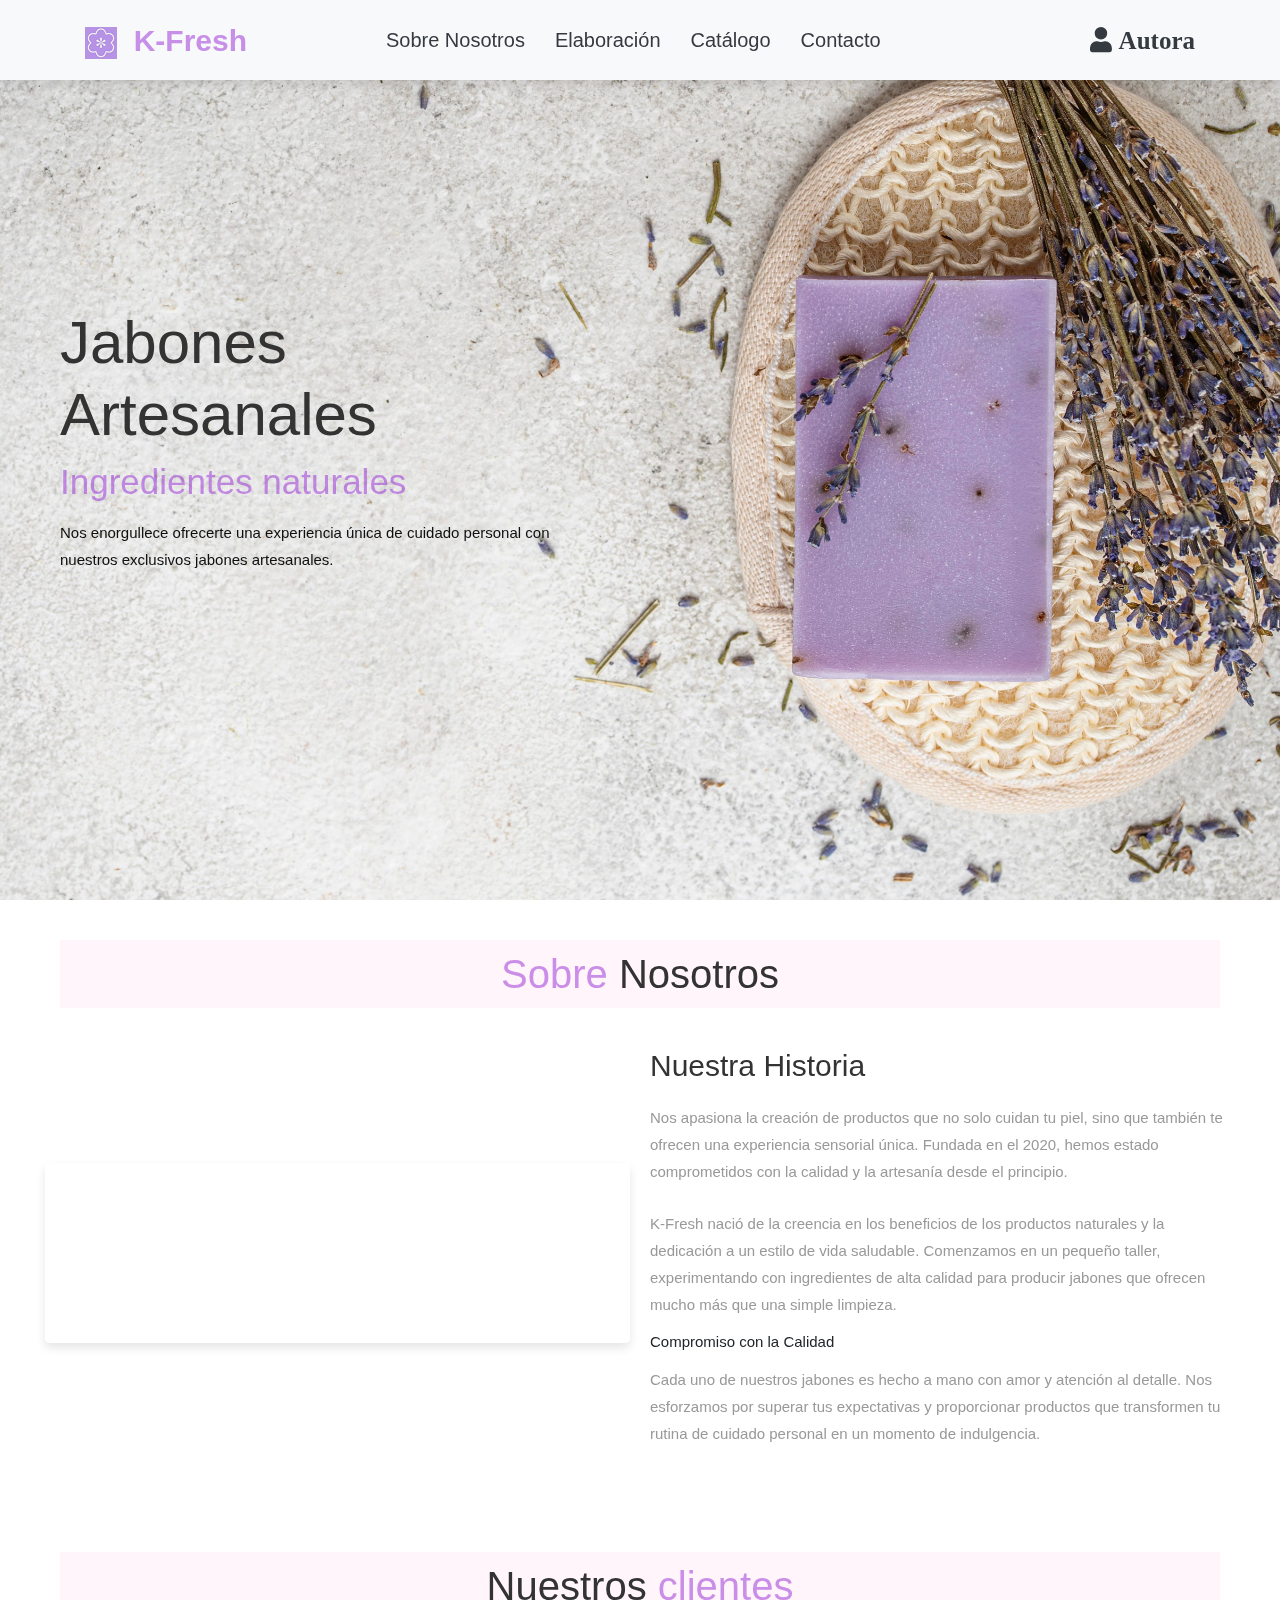
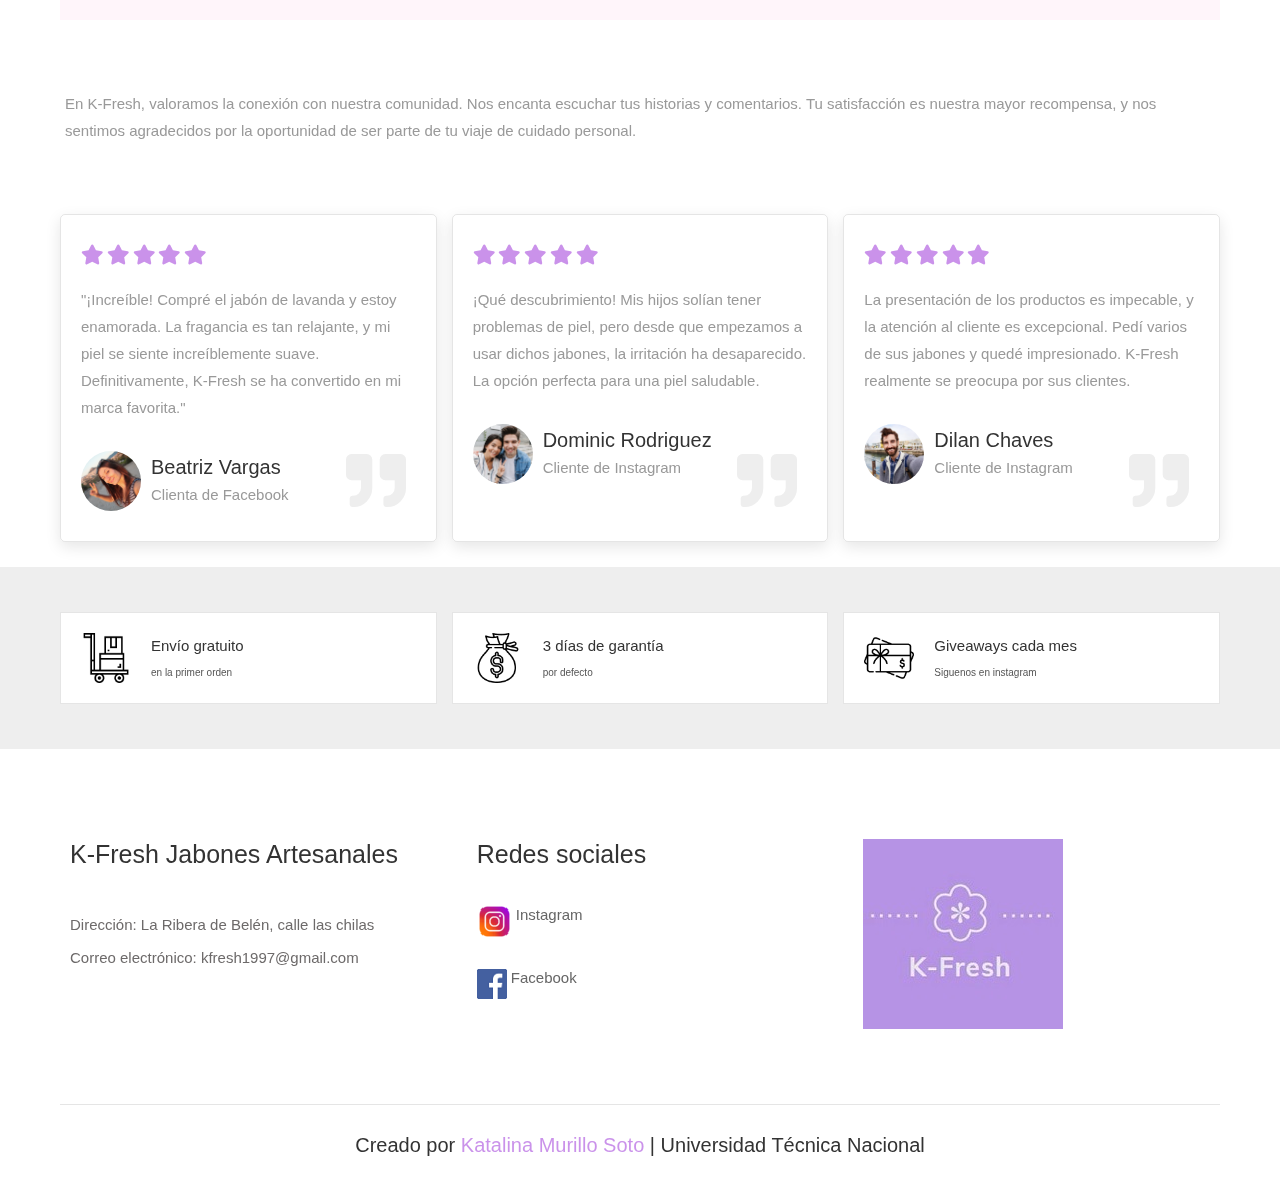
==== index.html @ 7dd2b657 "ProyectoKFresh" ====
<!DOCTYPE html>
<html lang="en">
<head>
    <meta charset="UTF-8">
    <meta http-equiv="X-UA-Compatible" content="IE=edge">
    <meta name="viewport" content="width=device-width, initial-scale=1, shrink-to-fit=no">
    <title>KFresh - Inicio</title>

    <!-- Bootstrap link  -->
    <link rel="stylesheet" href="https://stackpath.bootstrapcdn.com/bootstrap/4.5.2/css/bootstrap.min.css">

    <!-- font awesome cdn link  -->
    <link rel="stylesheet" href="https://cdnjs.cloudflare.com/ajax/libs/font-awesome/5.15.3/css/all.min.css">

    <!-- custom css file link  -->
    <link rel="stylesheet" href="css/style.css">

    <!--Icono del tab de google-->
    <link rel="icon" href="images/favicon.ico" type="favicon">

    
</head>
<body>


<!--header section starts -->
<header class="bg-light text-dark">
    <div class="container">
        <div class="d-flex flex-wrap align-items-center justify-content-between">
            
            <a href="index.html" class="logo navbar-brand"><img src="images/logo2.png" alt="logo"> &nbsp<span>K-Fresh</span></a>

            <nav class="navbar navbar-expand-lg">
                <button class="navbar-toggler" type="button" data-toggle="collapse" data-target="#navbarNav" aria-controls="navbarNav" aria-expanded="false" aria-label="Toggle navigation">
                    <span class="navbar-toggler-icon"></span>
                </button>
                <div class="collapse navbar-collapse" id="navbarNav">
                    <ul class="navbar-nav">
                        <li class="nav-item active">
                            <a class="nav-link text-dark mx-3" href="#about">Sobre Nosotros</a>
                        </li>
                        <li class="nav-item">
                            <a class="nav-link text-dark mx-3" href="Elaboracion.html">Elaboración</a>
                        </li>
                        <li class="nav-item">
                            <a class="nav-link text-dark mx-3" href="Catalogo.html">Catálogo</a>
                        </li>
                        <li class="nav-item">
                            <a class="nav-link text-dark mx-3" href="Contacto.html">Contacto</a>
                        </li>
                    </ul>
                </div>
            </nav>
            <div class="icons">
                <a href="Autora.html" class="fas fa-user text-dark">  Autora</a>
            </div>
        </div>
    </div>
</header>

<!--header section ends -->


<!-- home section starts  -->
<div class="home-container1">

    <section class="home" id="home">

        <div class="content">
            <h3>Jabones Artesanales</h3>
            <span> Ingredientes naturales</span>
            <p>Nos enorgullece ofrecerte una experiencia única de cuidado personal con nuestros exclusivos jabones artesanales.</p>
        </div>
    </section>
</div>

<!-- home section ends -->

<!-- about section starts  -->

<section class="about" id="about">

    <h1 class="heading"> <span> Sobre</span> Nosotros </h1>

    <div class="row">

        <div class="video-container">
            <!-- video sobre nosotros  -->
            <video src="images/SobreNosotros.mp4" loop autoplay muted></video>
            <h3>Hechos con amor y dedicación</h3>
        </div>

        <div class="content">
            <h3>Nuestra Historia</h3>
            <p>
                Nos apasiona la creación de productos que no solo cuidan tu piel, sino que también te ofrecen una experiencia sensorial única. 
                Fundada en el 2020, hemos estado comprometidos con la calidad y la artesanía desde el principio.</p>
            <p>
                K-Fresh nació de la creencia en los beneficios de los productos naturales y la dedicación a un estilo de vida saludable. 
                Comenzamos en un pequeño taller, experimentando con ingredientes de alta calidad para producir jabones que ofrecen mucho más que una simple limpieza.
            </p>

            <h4>Compromiso con la Calidad</h4>
            <p>
                Cada uno de nuestros jabones es hecho a mano con amor y atención al detalle. 
                Nos esforzamos por superar tus expectativas y proporcionar productos que transformen tu rutina de cuidado personal en un momento de indulgencia.</p>
        </div>

    </div>

</section>

<!-- about section ends -->



<!-- review section starts  -->

<section class="review" id="review">

<h1 class="heading"> Nuestros <span>clientes</span> </h1>
<section class="about" id="about">
    <div class="row">
        <div class="content">
            <p>En K-Fresh, valoramos la conexión con nuestra comunidad. Nos encanta escuchar tus historias y comentarios. 
                Tu satisfacción es nuestra mayor recompensa, y nos sentimos agradecidos por la oportunidad de ser parte de tu viaje de cuidado personal.</p>
        </div>
    </div>
</section>
<div class="box-container">

    <div class="box">
        <div class="stars">
            <i class="fas fa-star"></i>
            <i class="fas fa-star"></i>
            <i class="fas fa-star"></i>
            <i class="fas fa-star"></i>
            <i class="fas fa-star"></i>
        </div>
            <p>"¡Increíble! Compré el jabón de lavanda y estoy enamorada. La fragancia es tan relajante, y mi piel se siente increíblemente suave. Definitivamente, K-Fresh se ha convertido en mi marca favorita."</p>        
        <div class="user">
            <img src="images/user1.png" alt="">
            <div class="user-info">
                <h3>Beatriz Vargas</h3>
                <span>Clienta de Facebook</span>
            </div>
        </div>
        <span class="fas fa-quote-right"></span>
    </div>

    <div class="box">
        <div class="stars">
            <i class="fas fa-star"></i>
            <i class="fas fa-star"></i>
            <i class="fas fa-star"></i>
            <i class="fas fa-star"></i>
            <i class="fas fa-star"></i>
        </div>
        <p>¡Qué descubrimiento! Mis hijos solían tener problemas de piel, pero desde que empezamos a usar dichos jabones, la irritación ha desaparecido. La opción perfecta para una piel saludable.</p>
        <div class="user">
            <img src="images/user2.png" alt="">
            <div class="user-info">
                <h3>Dominic Rodriguez</h3>
                <span>Cliente de Instagram</span>
            </div>
        </div>
        <span class="fas fa-quote-right"></span>
    </div>

    <div class="box">
        <div class="stars">
            <i class="fas fa-star"></i>
            <i class="fas fa-star"></i>
            <i class="fas fa-star"></i>
            <i class="fas fa-star"></i>
            <i class="fas fa-star"></i>
        </div>
        <p>La presentación de los productos es impecable, y la atención al cliente es excepcional. Pedí varios de sus jabones y quedé impresionado. K-Fresh realmente se preocupa por sus clientes.</p>
        <div class="user">
            <img src="images/user3.png" alt="">
            <div class="user-info">
                <h3>Dilan Chaves</h3>
                <span>Cliente de Instagram</span>
            </div>
        </div>
        <span class="fas fa-quote-right"></span>
    </div>

</div>
    
</section>

<!-- review section ends -->

<!-- icons section starts  -->

<div class="icons-container">

    <section class="box-container">

        <div class="box">
            <img src="images/icon-1.png" alt="">
            <div class="info">
                <h3>Envío gratuito</h3>
                <span>en la primer orden</span>
            </div>
        </div>
    
        <div class="box">
            <img src="images/icon-2.png" alt="">
            <div class="info">
                <h3>3 días de garantía</h3>
                <span>por defecto</span>
            </div>
        </div>
    
        <div class="box">
            <img src="images/icon-3.png" alt="">
            <div class="info">
                <h3>Giveaways cada mes</h3>
                <span>Siguenos en instagram</span>
            </div>
        </div>
    </section>
</div>
<!-- icons section ends -->


<br/>
<br/>
<br/>
<!-- footer section starts  -->

<section class="footer">

    <div class="box-container">
        <div class="box">
            <h3>K-Fresh Jabones Artesanales</h3>
            <br/>
            <br/>
            <p style="font-size: 15px; color: rgb(109, 106, 106);" >Dirección: La Ribera de Belén, calle las chilas</p>
            <p style="font-size: 15px; color: rgb(109, 106, 106);" >Correo electrónico: kfresh1997@gmail.com</p>
        </div>

        <br/>
        <br/>

        <div class="box">
            <h3>Redes sociales</h3>
            <a href="https://www.instagram.com/kfresh1997/?utm_source=ig_web_button_share_sheet&igshid=OGQ5ZDc2ODk2ZA==" target="_blank">
                <img src="images/Instagram.png" alt=""> 
                Instagram
            </a>    

            <a href="https://www.facebook.com/profile.php?id=61554004974119&mibextid=LQQJ4d" target="_blank">
                <img src="images/facebook.png" alt=""> 
                Facebook
            </a>      
        </div>

        <div class="box">
            <img src="images/logo3.jpg" alt=""> 
        </div>

    </div>
    <br/>
    <br/>
    <br/>
    <div class="credit">Creado por <span> Katalina Murillo Soto</span> | Universidad Técnica Nacional </div>

</section>
<!-- footer section ends -->

</body>
</html>
---- css/style.css ----
:root{
    --pink:#9628d681;
}

*{
    margin:0; padding:0;
    box-sizing: border-box;
    font-family: Verdana, Geneva, Tahoma, sans-serif;
    outline: none; border:none;
    text-decoration: none;
    
    transition: .2s linear;
}


html{
    font-size: 62.5%;
    scroll-behavior: smooth;
    scroll-padding-top: 6rem;
    overflow-x: hidden;
}

section{
    padding:2rem;
    margin: 0 auto;
    max-width: 1200px;
}

.heading{
    text-align: center;
    font-size: 4rem;
    color:#333;
    padding:1rem;
    margin:2rem 0;
    background:rgba(255, 51, 153,.05);
}

.heading span{
    color:var(--pink);
}

.btn{
    display: inline-block;
    margin-top: 1rem;
    border-radius: 5rem;
    background:#333;
    color:#fff;
    padding:1rem 3rem;
    cursor: pointer;
    font-size: 1.8rem;
}

.btn:hover{
    background:var(--pink);
}

/*Para que sobresalten las opciones de menú en color morado*/
.navbar-nav .nav-item:hover .nav-link {
    color: #9628d681 !important;
}

.navbar {
    width: 55%; /* Puedes ajustar el valor según tus necesidades */
    max-width: 1000px; /* Ajusta el valor máximo según tus necesidades */
    margin: 20px; /* Centra la barra de navegación */
}

.text-purple {
    color: purple !important; /* Utiliza !important para asegurar que se aplique el color personalizado */
}

header{
    position: fixed;
    top:0; left:0; right:0;
    background:#fff;
    z-index: 1000;
    box-shadow: 0 .5rem 1rem rgba(0,0,0,.1);
}

header .flex{
    display: flex;
    align-items: center;
    justify-content: space-between;
}

header .logo{
    font-size: 3rem;
    color:#333;
    font-weight: bolder;
}

header .logo span{
    color:var(--pink);
}

header .navbar a{
    font-size: 2rem;
    padding:0 1.5rem;
    color:#666;
}

header .navbar a:hover{
    color:var(--pink);
}

header .icons a{
    font-size: 2.5rem;
    color:#333;
    margin-left: 1.5rem;
}

header .icons a:hover{
    color:var(--pink);
}

header #toggler{
    display: none;
}

header .fa-bars{
    font-size: 3rem;
    color:#333;
    border-radius: .5rem;
    padding:.5rem 1.5rem;
    cursor: pointer;
    border:.1rem solid rgba(0,0,0,.3);
    display: none;
}

.home-container1{
    background:url(../images/inicio.jpg) no-repeat;
    background-size: cover;
    background-position: center;
}

.home-container2{
    background:url(../images/inicio2.jpg) no-repeat;
    background-size: contain;
    background-position: center;
}

.home{
    display: flex;
    align-items: center;
    min-height: 100vh;
}

.home .content{
    max-width: 50rem;
}

.home .content h3{
    font-size: 6rem;
    color:#333;
}

.home .content span{
    font-size: 3.5rem;
    color:var(--pink);
    padding:1rem 0;
    line-height: 1.5;
}

.home .content p{
    font-family: 'Gill Sans', 'Gill Sans MT', Calibri, 'Trebuchet MS', sans-serif;
    font-size: 1.5rem;
    color:#0f0f0f;
    padding:1rem 0;
    line-height: 1.8;
}

.about .row{
    display: flex;
    align-items: center;
    gap:2rem;
    flex-wrap: wrap;
    padding:2rem 0;
    padding-bottom: 3rem;
}

.about .row .video-container{
    flex:1 1 40rem;
    position: relative;
}

.about .row .video-container video{
    width:100%;
    border:1.5rem solid #fff;
    border-radius: .5rem;
    box-shadow: 0 .5rem 1rem rgba(0,0,0,.1);
    height: 100%;
    object-fit: cover;
}

.about .row .video-container h3{
    position: absolute;
    top:50%; transform: translateY(-50%);
    font-size: 3rem;
    background:#fff;
    width:100%;
    padding:1rem 2rem;
    text-align: center;
    mix-blend-mode: screen;
}

.about .row .content{
    flex:1 1 40rem;
}

.about .row .content h3{
    font-size: 3rem;
    color:#333;
    padding-bottom: .5rem;
}

.about .row .content p{
    font-size: 1.5rem;
    color:#999;
    padding:.5rem 0;
    padding-top: 1rem;
    line-height: 1.8;
}

.icons-container{
    background:#eee;
    padding: 2rem 0;
}

.icons-container .box-container{
    display: flex;
    flex-wrap: wrap;
    gap:1.5rem;
}

.icons-container .box-container .box{
    background:#fff;
    border:.1rem solid rgba(0,0,0,.1);
    padding:2rem;
    display: flex;
    align-items: center;
    flex:1 1 25rem;
}

.icons-container .box-container .box img{
    height:5rem;
    margin-right: 2rem;
}

.icons-container .box-container .box h3{
    color:#333;
    padding-bottom: .5rem;
    font-size: 1.5rem;
}

.icons-container .box-container .box span{
    color:#555;
    font-size: 1rem;
}

label[for="filtroTipo"], #filtroTipo {
    font-size: 18px;
    margin-bottom: 10px; 
}

#filtroTipo:hover,
        #filtroTipo option:hover {
            color: #9628d681;
        }


.products .box-container{
    display: flex;
    flex-wrap: wrap;
    gap:3.5rem;
}

.products .box-container .box{
    flex:1 1 30rem;
    box-shadow: 0 .5rem 1.5rem rgba(0,0,0,.1);
    border-radius: .5rem;
    border:.1rem solid rgba(0,0,0,.1);
    position: relative;    
}

.products .box-container .box .discount{
    position: absolute;
    top:1rem; left:1rem;
    padding:.7rem 1rem;
    font-size: 2rem;
    color:var(--pink);
    background:rgba(255, 51, 153,.05);
    z-index: 1;
    border-radius: .5rem;
}

.products .box-container .box .image{
    position: relative;
    text-align: center;
    padding-top: 2rem;
    overflow:hidden;
}

.products .box-container .box .image img{
    height:25rem;
}

.products .box-container .box:hover .image img{
    transform: scale(1.1);
}

.products .box-container .box .image .icons{
    position: absolute;
    bottom:-7rem; left:0; right:0;
    display: flex;
}

.products .box-container .box:hover .image .icons{
    bottom:0;
}

.products .box-container .box .image .icons a{
    height: 5rem;
    line-height: 5rem;
    font-size: 2rem;
    width:50%;
    background:var(--pink);
    color:#fff;
}

.products .box-container .box .image .icons .cart-btn{
    border-left: .1rem solid #fff7;
    border-right: .1rem solid #fff7;
    width:100%;
}

.products .box-container .box .image .icons a:hover{
    background:#333;
}

.products .box-container .box .content{
    padding:2rem;
    text-align: center;
}

.products .box-container .box .content h3{
    font-size: 2.5rem;
    color:#333;
}

.products .box-container .box .content .price{
    font-size: 2.5rem;
    color:var(--pink);
    font-weight: bolder;
    padding-top: 1rem;
}

.products .box-container .box .content .price span{
    font-size: 1.5rem;
    color:#999;
    font-weight: lighter;
    text-decoration: line-through;
}

.review .box-container{
    display: flex;
    flex-wrap: wrap;
    gap:1.5rem;
}

.review .box-container .box{
    flex:1 1 30rem;
    box-shadow: 0 .5rem 1.5rem rgba(0,0,0,.1);
    border-radius: .5rem;
    padding:3rem 2rem;
    position: relative;
    border:.1rem solid rgba(0,0,0,.1);
}

.review .box-container .box .fa-quote-right{
    position: absolute;
    bottom:3rem; right:3rem;
    font-size: 6rem;
    color:#eee;
}

.review .box-container .box .stars i{
    color:var(--pink);
    font-size: 2rem;
}

.review .box-container .box p{
    color:#999;
    font-size: 1.5rem;
    line-height: 1.8;
    padding-top: 2rem;
}

.review .box-container .box .user{
    display: flex;
    align-items: center;
    padding-top: 2rem;
}

.review .box-container .box .user img{
    height:6rem;
    width:6rem;
    border-radius: 50%;
    object-fit: cover;
    margin-right: 1rem;
}

.review .box-container .box .user h3{
    font-size: 2rem;
    color:#333;
}

.review .box-container .box .user span{
    font-size: 1.5rem;
    color:#999;
}
/*--------------------------------------------------------------------------------*/

.contenido {
    margin:120px;
    width: 100rem;
    max-width: 100%;
}

.contenido form {
    width: 100%;
    height: 100%;
    padding: 5rem;
    background: #eee;
    border-radius: 15px;
    box-shadow: 0 8px 25px rgba(0,0,0,.5);
    padding: 4rem 2.5rem;
}

.contenido form input.texto {
    width: 100%;
    height: 30px;
    border-radius: 10px;
    border: 1px solid silver;
    margin: 10px 0 18px 0;
    font-size: 1.5rem;
    padding: 0 20px;
}

.contenido form input:focus {
    color: #36393b;
}

.contenido form .titulos{
     width: 100%;
     height: 10px;
     border: 1px;
     margin: 10px 0 18px 0;
     font-size: 2rem;
}


.contenido form .email{
    font-size: 1.5rem;
}

.contenido form .nombre{
    font-size: 1.5rem;
}

.contenido form .fecha{
    font-size: 1.5rem;
}

.contenido form .genero select{
    width: 100%;
    height: 30px;
    border-radius: 10px;
    color:  rgb(110, 104, 104);
    margin: 5px 0 5px 0;
    font-size: 1.5rem;
    padding: 0 30px;
}

.contenido .image {
    flex: 1 1 40rem;
}
.contenido .image img {
    width: 90%;
}

.contenido form .gradoAcademico select{
    width: 100%;
    height: 90px;
    border-radius: 10px;
    color:  rgb(110, 104, 104);
    margin: 5px 0 5px 0;
    font-size: 1.5rem;
    padding: 0 20px;
}

.contenido form .boton{
    width: 100%;
    height: 70px;
    color:  rgb(106, 24, 139);
    padding: 0 20px;
}


/*----------------------------------------------------------------------------------*/
.contact .row {
    display: flex;
    flex-wrap: wrap-reverse;
    gap: 1.5rem;
    align-items: center;
}

.contact .row form {
    flex: 1 1 40rem;
    padding: 4rem em;
    box-shadow: 0 .5rem 1.5rem rgba(0, 0, 0, .1);
    border: .1rem solid rgba(0, 0, 0, .1);
    background: #fff;
    border-radius: .5rem;
}

.form-group {
    margin-bottom: 1.5rem;

}

output {
    display: inline-block;
    margin-left: 10px;
}

.box {
    padding: 10px;
    width: 100%;
    margin-top: 5px;
    margin-bottom: 5px;
}

.contact .row .image {
    flex: 1 1 40rem;
}

.contact .row .image img {
    width: 90%;
}

.contact .row form .box {
    padding: 1rem;
    font-size: 1.7rem;
    color: #333;
    text-transform: none;
    border: .1rem solid rgba(0, 0, 0, .1);
    border-radius: .5rem;
    margin: .7rem 0;
    width: 100%;
}

.contact .row form .box:focus {
    border-color: var(--pink);
}

.contact .row form textarea {
    height: 15rem;
    resize: none;
}


.footer .box-container{
    display: flex;
    flex-wrap: wrap;
    gap:2rem;
}

.footer .box-container .box{
    flex:1 1 30rem;
}

.footer .box-container .box h3{
    color:#333;
    font-size: 2.5rem;
    padding:1rem 0;
}

.footer .box-container .box a{
    display: block;
    color:#666;
    font-size: 1.5rem;
    padding:1rem 0;
}

.footer .box-container .box a:hover{
    color:var(--pink);
    text-decoration: underline;
}

.footer .box-container .box  img{
    margin-top: 1rem;
}

.footer .credit{
    text-align: center;
    padding:1.5rem;
    margin-top: 1.5rem;
    padding-top: 2.5rem;
    font-size: 2rem;
    color:#333;
    border-top: .1rem solid rgba(0,0,0,.1);
    /* padding-bottom: 8rem; */
}

.footer .credit span{
    color:var(--pink);
}















/* media queries  */
@media (max-width:991px){
    
    html{
        font-size: 55%;
    }

    .home{
        background-position: left;
    }

}

@media (max-width:768px){

    header .fa-bars{
        display: block;
    }

    header .navbar{
        position:absolute;
        top:100%; left:0; right:0;
        background:#eee;
        border-top: .1rem solid rgba(0,0,0,.1);
        clip-path: polygon(0 0, 100% 0, 100% 0, 0 0);
    }

    header #toggler:checked ~ .navbar{
        clip-path:polygon(0 0, 100% 0, 100% 100%, 0% 100%);
    }

    header .navbar a{
        margin:1.5rem;
        padding:1.5rem;
        background:#fff;
        border:.1rem solid rgba(0,0,0,.1);
        display: block;
    }

    .home .content h3{
        font-size: 5rem;
    }

    .home .content span{
        font-size: 2.5rem;
    }

    .icons-container .icons h3{
        font-size: 2rem;
    }
    
    .icons-container .icons span{
        font-size: 1.7rem;
    }
    
}

@media (max-width:450px){
    
    html{
        font-size: 50%;
    }

    .heading{
        font-size: 3rem;
    }

}
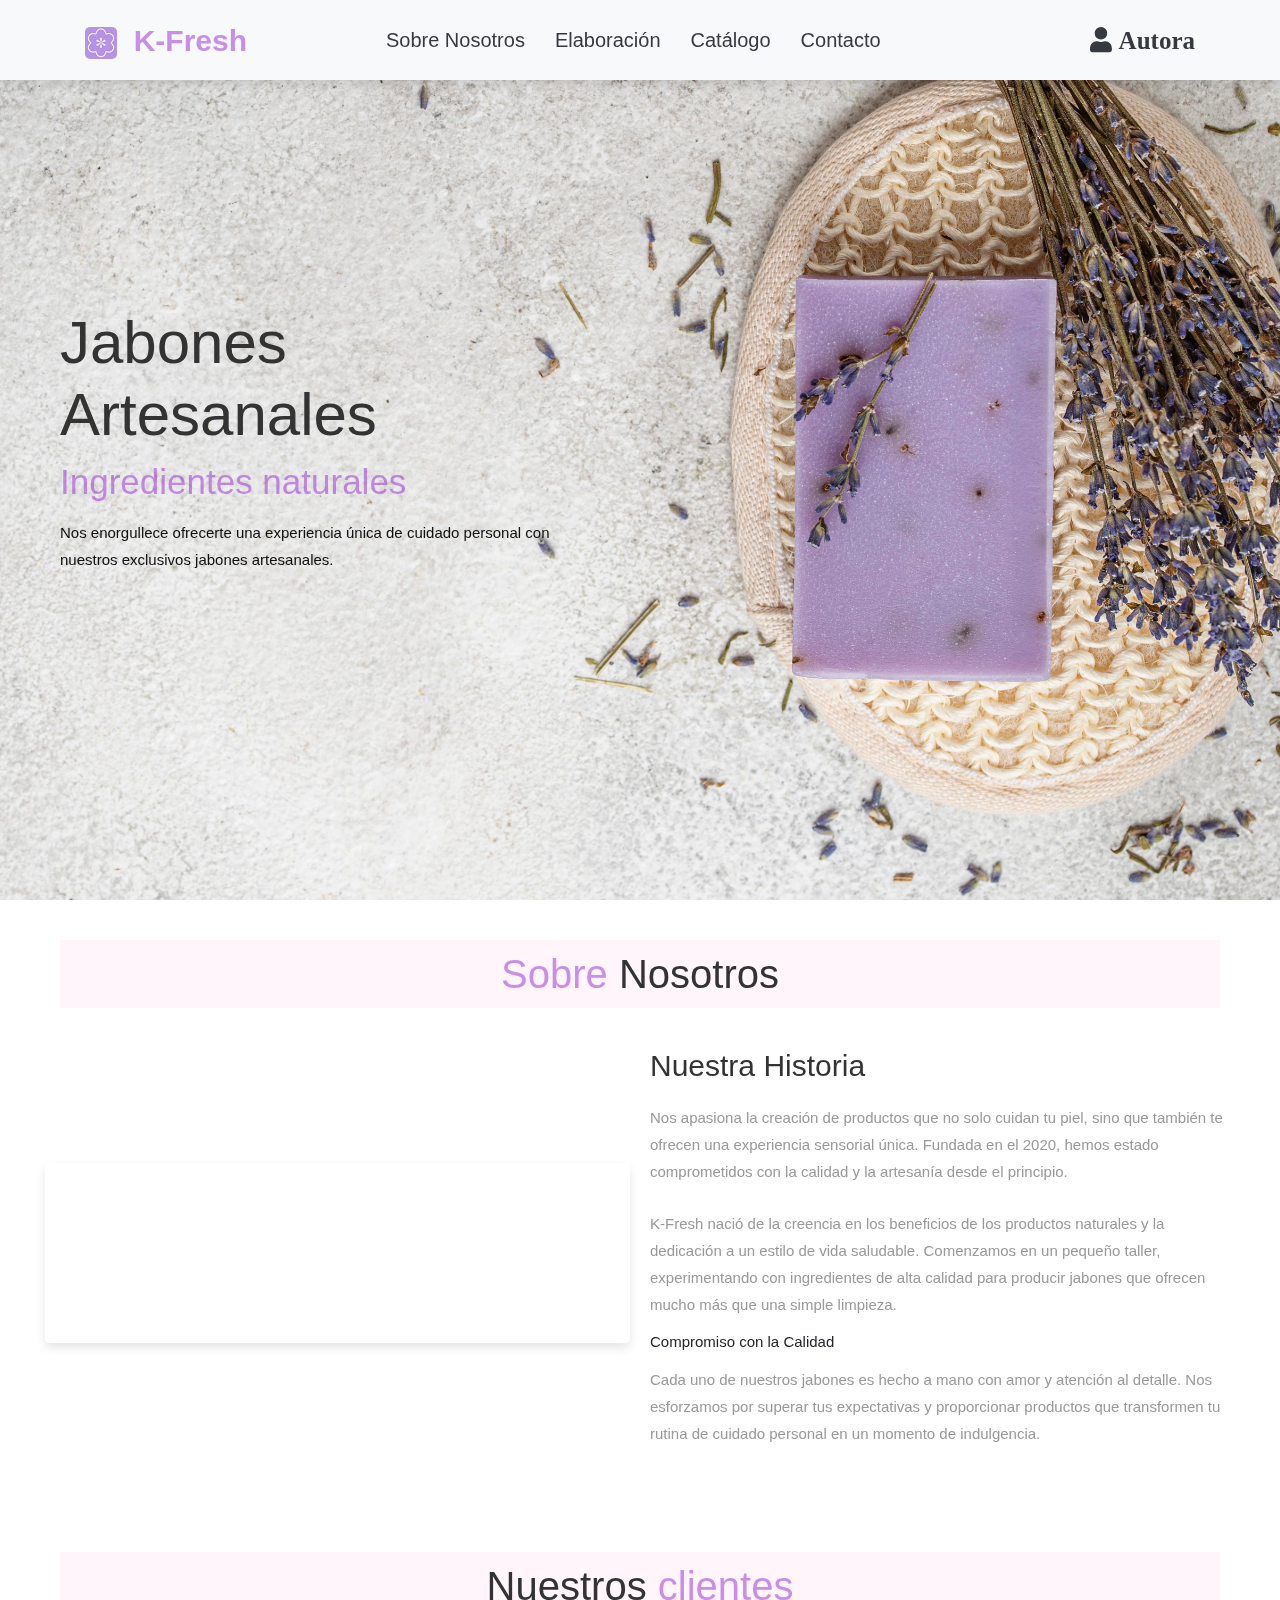
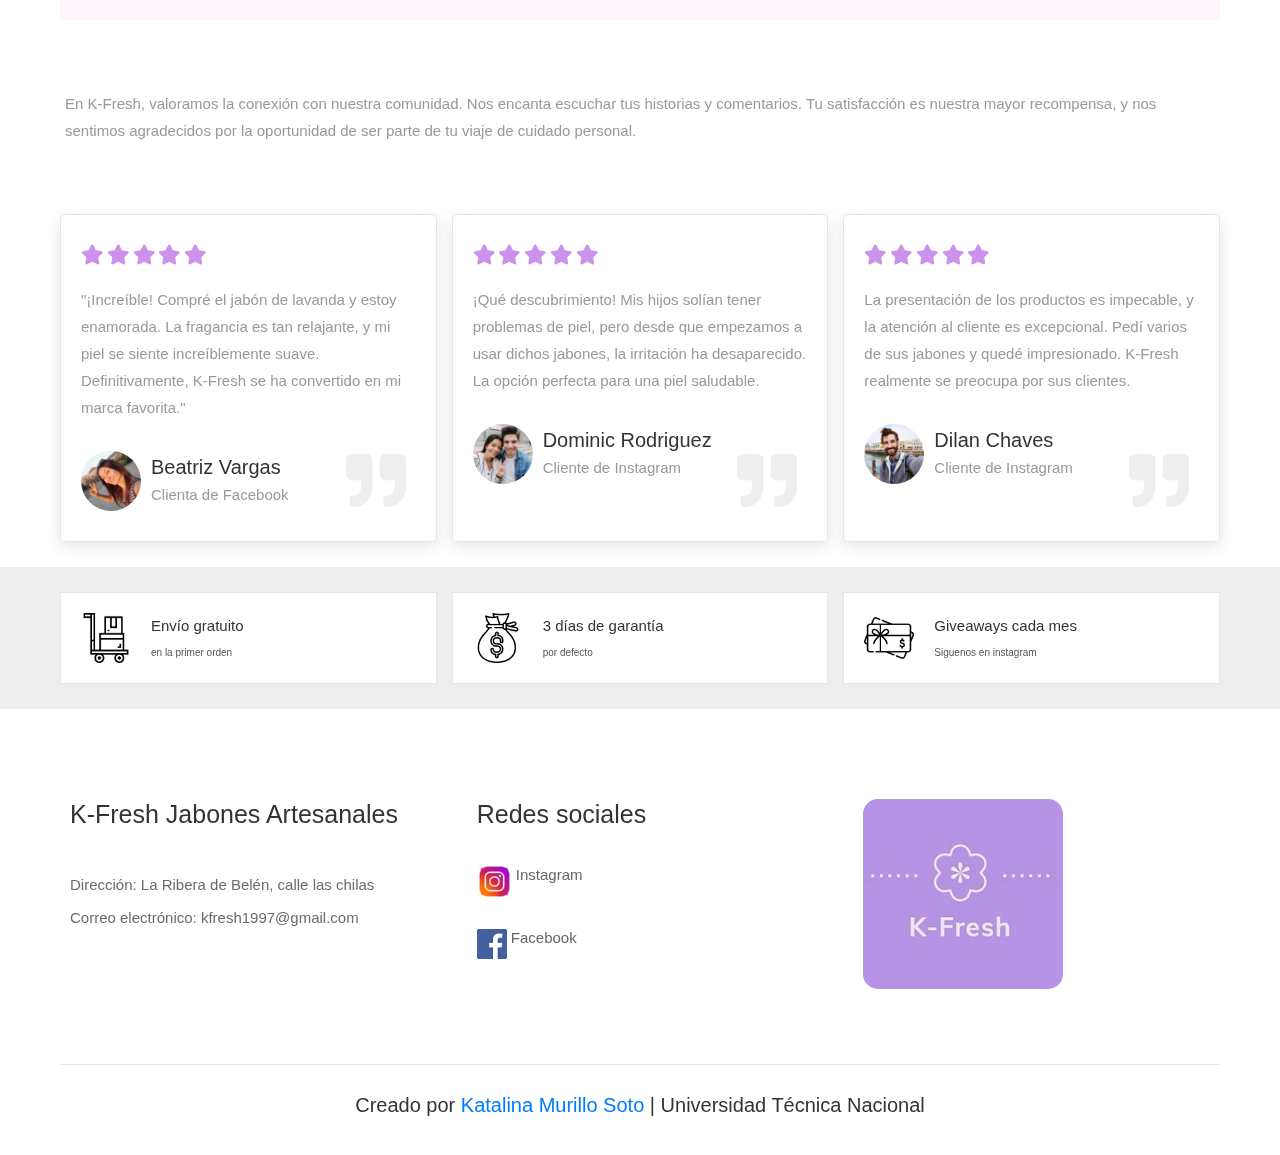
==== commit 9738a852: "cambie bordes de imagenes" ====
--- a/index.html
+++ b/index.html
@@ -28,7 +28,7 @@
     <div class="container">
         <div class="d-flex flex-wrap align-items-center justify-content-between">
             
-            <a href="index.html" class="logo navbar-brand"><img src="images/logo2.png" alt="logo"> &nbsp<span>K-Fresh</span></a>
+            <a href="index.html" class="logo navbar-brand"><img src="images/logo2.png" alt="logo" style="border-radius: 5px;"> &nbsp<span>K-Fresh</span></a>
 
             <nav class="navbar navbar-expand-lg">
                 <button class="navbar-toggler" type="button" data-toggle="collapse" data-target="#navbarNav" aria-controls="navbarNav" aria-expanded="false" aria-label="Toggle navigation">
@@ -259,14 +259,14 @@
         </div>
 
         <div class="box">
-            <img src="images/logo3.jpg" alt=""> 
+            <img src="images/logo3.jpg" alt="" style="border-radius: 15px;"> 
         </div>
 
     </div>
     <br/>
     <br/>
     <br/>
-    <div class="credit">Creado por <span> Katalina Murillo Soto</span> | Universidad Técnica Nacional </div>
+    <div class="credit">Creado por <a href="Autora.html">Katalina Murillo Soto</a> | Universidad Técnica Nacional </div>
 
 </section>
 <!-- footer section ends -->
--- a/css/style.css
+++ b/css/style.css
@@ -223,8 +223,9 @@
 
 .icons-container{
     background:#eee;
-    padding: 2rem 0;
-}
+    /*padding: 2rem 0;*/
+}
+
 
 .icons-container .box-container{
     display: flex;
@@ -498,7 +499,7 @@
     padding: 0 20px;
 }
 
-.contenido form .boton{
+.boton{
     width: 100%;
     height: 70px;
     color:  rgb(106, 24, 139);
